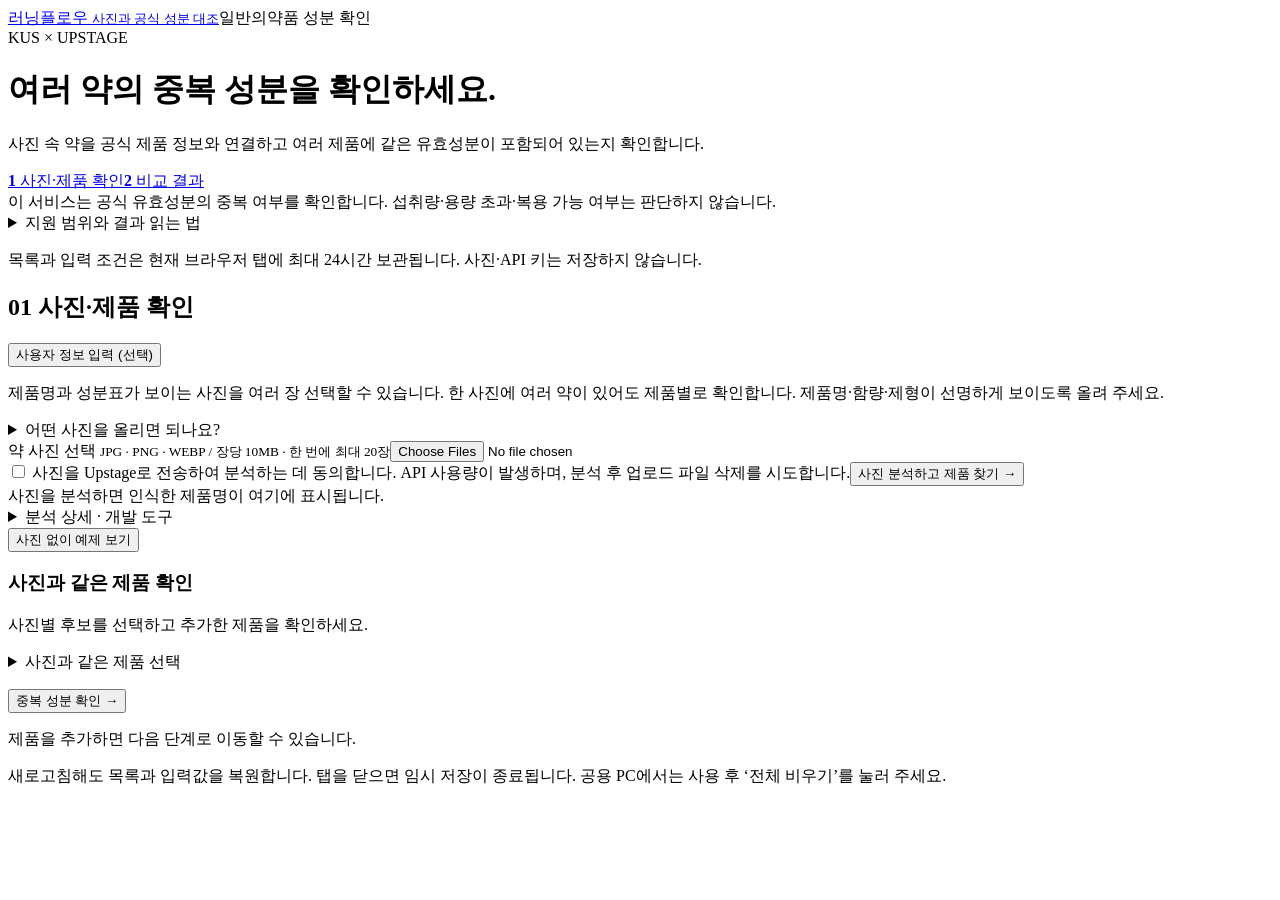
==== static/index.html @ e00e4c8e "Add files via upload" ====
<!doctype html><html lang="ko"><head><meta charset="utf-8"><meta name="viewport" content="width=device-width,initial-scale=1"><title>러닝플로우 | 약 성분 중복 확인</title><link rel="stylesheet" href="/style.css"></head><body>
<header><a class="logo" href="/">러닝플로우 <small>사진과 공식 성분 대조</small></a><span>일반의약품 성분 확인</span></header>
<main><div class="eyebrow">KUS × UPSTAGE</div><h1 id="serviceTitle">여러 약의 중복 성분을 확인하세요.</h1><p class="lead" id="servicePurpose">사진 속 약을 공식 제품 정보와 연결하고 여러 제품에 같은 유효성분이 포함되어 있는지 확인합니다.</p><nav class="steps" aria-label="이용 순서"><a href="#photoStep" data-wizard-step="1"><b>1</b> 사진·제품 확인</a><a href="#resultStep" data-wizard-step="3"><b>2</b> 비교 결과</a></nav><div class="notice amber">이 서비스는 공식 유효성분의 중복 여부를 확인합니다. 섭취량·용량 초과·복용 가능 여부는 판단하지 않습니다.</div><details class="support-guide"><summary>지원 범위와 결과 읽는 법</summary><p>공식 성분코드를 우선 사용하고, 코드가 없으면 정규화한 성분명이 같은 경우에 묶습니다. 공식 성분이 확인되지 않은 제품은 제외하거나 정보를 다시 확인해야 합니다. 중복 없음은 병용 가능을 의미하지 않으며, 다른 성분 간 상호작용과 개인별 복용 적합성은 평가하지 않습니다.</p></details><p id="errorHelp" class="notice amber" role="alert" hidden></p><p id="saveNotice" class="muted">목록과 입력 조건은 현재 브라우저 탭에 최대 24시간 보관됩니다. 사진·API 키는 저장하지 않습니다.</p><div class="analysis-layout"><section class="card" id="photoStep"><div class="photo-step-heading"><h2><span class="step-number">01</span> 사진·제품 확인</h2><button type="button" id="openUserProfile" class="profile-trigger" aria-haspopup="dialog">사용자 정보 입력 (선택)</button></div><p>제품명과 성분표가 보이는 사진을 여러 장 선택할 수 있습니다. 한 사진에 여러 약이 있어도 제품별로 확인합니다. 제품명·함량·제형이 선명하게 보이도록 올려 주세요.</p><details class="photo-guide"><summary>어떤 사진을 올리면 되나요?</summary><span>글자가 잘리지 않게 · 빛 반사 없이 · 초점이 맞도록</span><span>상자 앞면만 촬영하면 성분과 용법 정보가 확인되지 않을 수 있습니다.</span></details><div class="photo-workspace"><div class="photo-analysis-panel"><div class="upload-area"><label for="image" class="file-label">약 사진 선택 <small>JPG · PNG · WEBP / 장당 10MB · 한 번에 최대 20장</small></label><input id="image" multiple type="file" accept="image/jpeg,image/png,image/webp"><div id="imagePreview" hidden><img id="previewImage" alt="선택한 약 사진"><p id="previewCaption"></p></div></div><label class="check"><input id="consent" type="checkbox"> 사진을 Upstage로 전송하여 분석하는 데 동의합니다. API 사용량이 발생하며, 분석 후 업로드 파일 삭제를 시도합니다.</label><button class="primary" id="analyze">사진 분석하고 제품 찾기 →</button><div id="searchReason" role="status"></div><div id="photoSummary" aria-live="polite" class="photo-output">사진을 분석하면 인식한 제품명이 여기에 표시됩니다.</div><details class="technical"><summary>분석 상세 · 개발 도구</summary><div id="connection" class="notice" role="status">최신 설정 연결 상태 확인 중</div><div class="notice">Studio에서 저장한 최신 설정으로 새 분석을 요청합니다. 특정 버전으로 고정하지 않습니다. 새로고침은 연결 상태만 갱신하며, 사진은 분석 버튼을 누를 때만 전송합니다.</div><p id="analysisVersion" class="muted">분석 전</p><details><summary>분석 원본과 경고</summary><pre id="studioResult">분석 전</pre></details><label>추출 JSON 가져오기 <input id="jsonImport" type="file" accept=".json,application/json"></label></details><button id="demo" class="demo-entry">사진 없이 예제 보기</button></div><aside class="product-review-panel" aria-label="제품 확인"><h3>사진과 같은 제품 확인</h3><p class="muted">사진별 후보를 선택하고 추가한 제품을 확인하세요.</p><details id="productPicker" class="product-picker"><summary>사진과 같은 제품 선택</summary><div id="productOptions" role="radiogroup" aria-label="공식 제품명 선택"><p>1번에서 사진을 분석하면 제품명이 표시됩니다.</p></div></details><div id="batchProgress" role="status" aria-live="polite"></div><div id="batchChoices"></div><p id="selectionStatus" role="status" aria-live="polite"></p><button id="retrySelection" type="button" hidden>선택한 제품 다시 적용</button><div id="stepOneProducts" class="step-products" aria-live="polite"></div></aside></div><div class="wizard-actions"><button id="nextToQuantity" class="primary">중복 성분 확인 →</button></div><p id="stepOneHint" class="muted">제품을 추가하면 다음 단계로 이동할 수 있습니다.</p></section>


<section class="card" id="basket" hidden><div class="sectionhead"><h2><span class="step-number">02</span> 제품·수량 확인 <span id="basketCount" class="count">0개</span></h2></div><p>선택한 제품의 비교 수량과 입력 조건을 확인하세요. 제품 추가·변경은 이전 단계에서 할 수 있습니다.</p><label class="mode-control" for="quantityIntent">입력하는 양 <select id="quantityIntent"><option value="planned">앞으로 먹을 양</option><option value="taken">이미 먹은 양</option></select></label><details id="preventiveMission" class="preventive-mission"><summary>복용 전 확인할 3가지</summary><span>① 같은 성분이 겹치는지</span><span>② 입력한 양이 적용 가능한 용량 기준을 넘는지</span><span>③ 공식 자료에 병용 약·음식·음주 주의사항이 있는지</span><small>자료가 없는 항목은 확인 필요입니다. 모든 상호작용이나 개인별 안전성을 판정하지 않습니다.</small></details><p id="intentHelp" class="muted">예정한 양만 비교합니다. 이미 먹은 양은 자동으로 더하지 않으며, 결과는 복용 허가가 아닙니다.</p><label class="mode-control">수량 기준 <select id="mode"><option value="single">한 번에 비교할 수량</option><option value="day">하루 총수량 · 최대량 비교</option></select></label><div id="basketList" class="empty">아직 추가한 약이 없습니다. 위에서 사진을 분석하고 제품을 선택하세요.</div><details id="overrideEditor" class="override-editor" hidden><summary>검증된 품목별 함량 등록</summary><form id="overrideForm"><p id="overrideProduct"></p><p>공식 설명서 또는 제조사 자료에서 확인한 전체 유효성분의 총함량을 입력하세요. 등록만으로 출처의 진위를 자동 검증하지 않습니다.</p><label>성분 목록 (한 줄에 한 성분)<textarea id="overrideIngredients" rows="5" required placeholder="성분명|성분코드(없으면 비움)|함량 mg|기준수량|기준단위"></textarea></label><p>예시 형식: 성분명|M코드|500|1|정 — 기준단위: 정·캡슐·포·mL. 층별 성분은 자료에서 검증한 총함량 한 행으로 입력합니다.</p><label>검토자 <input id="overrideReviewer" required maxlength="100"></label><label>확인일 <input id="overrideDate" type="date" required></label><label>공식 출처 URL <input id="overrideSource" type="url" required placeholder="https://..."></label><label>제품·함량·기준이 명시된 근거 원문 <textarea id="overrideEvidence" rows="4" required></textarea></label><label class="check"><input id="overrideReviewed" type="checkbox" required>동일 품목의 전체 유효성분·총함량·기준 수량을 공식 자료와 대조했습니다.</label><button class="primary">검토한 데이터 저장 후 적용</button><button id="overrideCancel" type="button">닫기</button></form></details><label class="check"><input id="scenarioConsent" type="checkbox"> 입력한 수량은 비교용이며, 복용 간격·개인별 건강 상태를 반영한 복용 판단이 아님을 확인했습니다.</label><p id="profileRequired" role="status">만 나이와 체중을 입력하면 비교할 수 있습니다.</p><div class="basket-actions"><button id="backToPhoto">← 사진·제품 확인</button><button class="primary" id="evaluate" disabled>중복 성분과 합산량 확인</button> <button id="clear">전체 비우기</button></div><p id="basketHint" class="muted">제품을 추가하면 여기에 수량 입력란이 표시됩니다.</p></section></div>
<section class="card" id="resultStep" hidden><div class="sectionhead"><h2><span class="step-number">02</span> 중복 성분 결과</h2><button id="download" disabled>결과 내려받기 ↓</button></div><div class="wizard-actions"><button id="backToQuantity">← 사진·제품 수정하기</button></div><div id="result" class="empty">1번에서 제품을 추가한 뒤 중복 성분 확인을 눌러 주세요.</div></section><p id="status" role="status" aria-live="polite"></p><footer>새로고침해도 목록과 입력값을 복원합니다. 탭을 닫으면 임시 저장이 종료됩니다. 공용 PC에서는 사용 후 ‘전체 비우기’를 눌러 주세요.</footer></main>
<dialog id="userProfileDialog" aria-labelledby="userProfileTitle"><div class="profile-modal-heading"><h2 id="userProfileTitle">사용자 정보 입력 <small>(선택)</small></h2><button type="button" id="closeUserProfile" aria-label="사용자 정보 창 닫기">×</button></div><p class="muted">입력하지 않아도 중복 성분을 확인할 수 있습니다.</p><fieldset class="user-profile"><legend>사용자 정보</legend><div class="profile-fields"><label for="ageYears">만 나이 (선택)<input id="ageYears" type="number" min="0" max="130" step="any" placeholder="예: 10"></label><label for="weightKg">체중 kg (선택)<input id="weightKg" type="number" min="0.1" max="500" step="any" placeholder="예: 30"></label></div><p id="profileNote" aria-live="polite">입력하지 않아도 중복 성분을 확인할 수 있습니다. 현재 중복 확인에는 나이·체중을 사용하지 않습니다.</p></fieldset><form method="dialog" class="profile-modal-actions"><button class="primary">완료</button></form></dialog><script src="/app.js"></script></body></html>
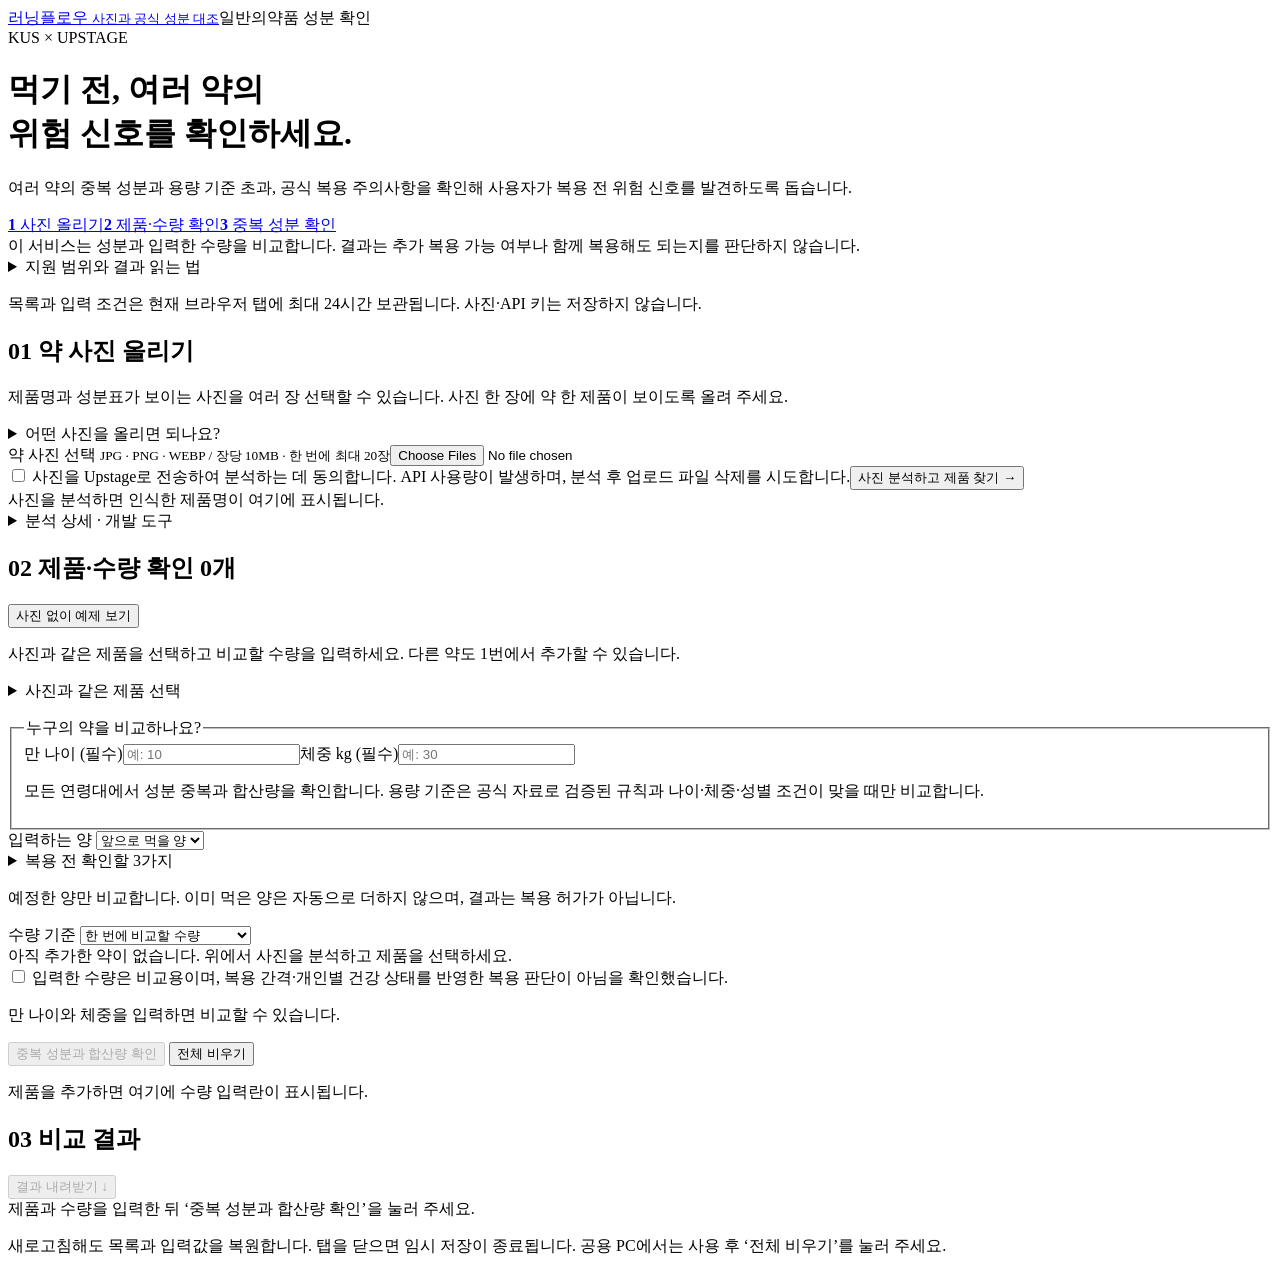
==== commit e1d16c30: "Add files via upload" ====
--- a/static/index.html
+++ b/static/index.html
@@ -1,8 +1,8 @@
 <!doctype html><html lang="ko"><head><meta charset="utf-8"><meta name="viewport" content="width=device-width,initial-scale=1"><title>러닝플로우 | 약 성분 중복 확인</title><link rel="stylesheet" href="/style.css"></head><body>
 <header><a class="logo" href="/">러닝플로우 <small>사진과 공식 성분 대조</small></a><span>일반의약품 성분 확인</span></header>
-<main><div class="eyebrow">KUS × UPSTAGE</div><h1 id="serviceTitle">여러 약의 중복 성분을 확인하세요.</h1><p class="lead" id="servicePurpose">사진 속 약을 공식 제품 정보와 연결하고 여러 제품에 같은 유효성분이 포함되어 있는지 확인합니다.</p><nav class="steps" aria-label="이용 순서"><a href="#photoStep" data-wizard-step="1"><b>1</b> 사진·제품 확인</a><a href="#resultStep" data-wizard-step="3"><b>2</b> 비교 결과</a></nav><div class="notice amber">이 서비스는 공식 유효성분의 중복 여부를 확인합니다. 섭취량·용량 초과·복용 가능 여부는 판단하지 않습니다.</div><details class="support-guide"><summary>지원 범위와 결과 읽는 법</summary><p>공식 성분코드를 우선 사용하고, 코드가 없으면 정규화한 성분명이 같은 경우에 묶습니다. 공식 성분이 확인되지 않은 제품은 제외하거나 정보를 다시 확인해야 합니다. 중복 없음은 병용 가능을 의미하지 않으며, 다른 성분 간 상호작용과 개인별 복용 적합성은 평가하지 않습니다.</p></details><p id="errorHelp" class="notice amber" role="alert" hidden></p><p id="saveNotice" class="muted">목록과 입력 조건은 현재 브라우저 탭에 최대 24시간 보관됩니다. 사진·API 키는 저장하지 않습니다.</p><div class="analysis-layout"><section class="card" id="photoStep"><div class="photo-step-heading"><h2><span class="step-number">01</span> 사진·제품 확인</h2><button type="button" id="openUserProfile" class="profile-trigger" aria-haspopup="dialog">사용자 정보 입력 (선택)</button></div><p>제품명과 성분표가 보이는 사진을 여러 장 선택할 수 있습니다. 한 사진에 여러 약이 있어도 제품별로 확인합니다. 제품명·함량·제형이 선명하게 보이도록 올려 주세요.</p><details class="photo-guide"><summary>어떤 사진을 올리면 되나요?</summary><span>글자가 잘리지 않게 · 빛 반사 없이 · 초점이 맞도록</span><span>상자 앞면만 촬영하면 성분과 용법 정보가 확인되지 않을 수 있습니다.</span></details><div class="photo-workspace"><div class="photo-analysis-panel"><div class="upload-area"><label for="image" class="file-label">약 사진 선택 <small>JPG · PNG · WEBP / 장당 10MB · 한 번에 최대 20장</small></label><input id="image" multiple type="file" accept="image/jpeg,image/png,image/webp"><div id="imagePreview" hidden><img id="previewImage" alt="선택한 약 사진"><p id="previewCaption"></p></div></div><label class="check"><input id="consent" type="checkbox"> 사진을 Upstage로 전송하여 분석하는 데 동의합니다. API 사용량이 발생하며, 분석 후 업로드 파일 삭제를 시도합니다.</label><button class="primary" id="analyze">사진 분석하고 제품 찾기 →</button><div id="searchReason" role="status"></div><div id="photoSummary" aria-live="polite" class="photo-output">사진을 분석하면 인식한 제품명이 여기에 표시됩니다.</div><details class="technical"><summary>분석 상세 · 개발 도구</summary><div id="connection" class="notice" role="status">최신 설정 연결 상태 확인 중</div><div class="notice">Studio에서 저장한 최신 설정으로 새 분석을 요청합니다. 특정 버전으로 고정하지 않습니다. 새로고침은 연결 상태만 갱신하며, 사진은 분석 버튼을 누를 때만 전송합니다.</div><p id="analysisVersion" class="muted">분석 전</p><details><summary>분석 원본과 경고</summary><pre id="studioResult">분석 전</pre></details><label>추출 JSON 가져오기 <input id="jsonImport" type="file" accept=".json,application/json"></label></details><button id="demo" class="demo-entry">사진 없이 예제 보기</button></div><aside class="product-review-panel" aria-label="제품 확인"><h3>사진과 같은 제품 확인</h3><p class="muted">사진별 후보를 선택하고 추가한 제품을 확인하세요.</p><details id="productPicker" class="product-picker"><summary>사진과 같은 제품 선택</summary><div id="productOptions" role="radiogroup" aria-label="공식 제품명 선택"><p>1번에서 사진을 분석하면 제품명이 표시됩니다.</p></div></details><div id="batchProgress" role="status" aria-live="polite"></div><div id="batchChoices"></div><p id="selectionStatus" role="status" aria-live="polite"></p><button id="retrySelection" type="button" hidden>선택한 제품 다시 적용</button><div id="stepOneProducts" class="step-products" aria-live="polite"></div></aside></div><div class="wizard-actions"><button id="nextToQuantity" class="primary">중복 성분 확인 →</button></div><p id="stepOneHint" class="muted">제품을 추가하면 다음 단계로 이동할 수 있습니다.</p></section>
+<main><div class="eyebrow">KUS × UPSTAGE</div><h1 id="serviceTitle">먹기 전, 여러 약의<br>위험 신호를 확인하세요.</h1><p class="lead" id="servicePurpose">여러 약의 중복 성분과 용량 기준 초과, 공식 복용 주의사항을 확인해 사용자가 복용 전 위험 신호를 발견하도록 돕습니다.</p><nav class="steps" aria-label="이용 순서"><a href="#photoStep"><b>1</b> 사진 올리기</a><a href="#basket"><b>2</b> 제품·수량 확인</a><a href="#resultStep"><b>3</b> 중복 성분 확인</a></nav><div class="notice amber">이 서비스는 성분과 입력한 수량을 비교합니다. 결과는 추가 복용 가능 여부나 함께 복용해도 되는지를 판단하지 않습니다.</div><details class="support-guide"><summary>지원 범위와 결과 읽는 법</summary><p>일반의약품의 공식 성분과 입력 수량을 합산합니다. 모든 약의 공식 함량이 자동 확인되는 것은 아닙니다. 자료 누락·단위 미지원·공식 자료 충돌은 확인 필요로 남깁니다.</p><p>아동·청소년의 하루 최대량 기준은 현재 어린이부루펜시럽, 어린이타이레놀현탁액, 타이레놀정500밀리그람의 등록 품목·연령·체중 조건에 한정됩니다. 어린이타이레놀현탁액은 만 1세 이상 13세 미만·7kg 이상 43kg 미만에서 비교합니다. ‘하루 총수량’ 모드를 선택하세요.</p><p>성분 공통 기준: 만 19세 이상에서는 공식 성분코드가 같은 아세트아미노펜의 여러 제품 합산량을 식약처 안내의 하루 4,000mg 기준과 비교합니다. 제품별로 더 낮은 제한이 있을 수 있으며, 1회량·소아·청소년에는 이 공통 기준을 적용하지 않습니다.</p><p>기준 미초과는 추가 복용 허가가 아닙니다. 다른 품목·조건은 합산만 제공하고 최대량은 미판정일 수 있습니다. 임신·수유·개인 질환 및 복용 간격은 평가하지 않습니다.</p></details><p id="errorHelp" class="notice amber" role="alert" hidden></p><p id="saveNotice" class="muted">목록과 입력 조건은 현재 브라우저 탭에 최대 24시간 보관됩니다. 사진·API 키는 저장하지 않습니다.</p><div class="analysis-layout"><section class="card" id="photoStep"><h2><span class="step-number">01</span> 약 사진 올리기</h2><p>제품명과 성분표가 보이는 사진을 여러 장 선택할 수 있습니다. 사진 한 장에 약 한 제품이 보이도록 올려 주세요.</p><details class="photo-guide"><summary>어떤 사진을 올리면 되나요?</summary><span>글자가 잘리지 않게 · 빛 반사 없이 · 초점이 맞도록</span><span>상자 앞면만 촬영하면 성분과 용법 정보가 확인되지 않을 수 있습니다.</span></details><div class="upload-area"><label for="image" class="file-label">약 사진 선택 <small>JPG · PNG · WEBP / 장당 10MB · 한 번에 최대 20장</small></label><input id="image" multiple type="file" accept="image/jpeg,image/png,image/webp"><div id="imagePreview" hidden><img id="previewImage" alt="선택한 약 사진"><p id="previewCaption"></p></div></div><label class="check"><input id="consent" type="checkbox"> 사진을 Upstage로 전송하여 분석하는 데 동의합니다. API 사용량이 발생하며, 분석 후 업로드 파일 삭제를 시도합니다.</label><button class="primary" id="analyze">사진 분석하고 제품 찾기 →</button><div id="searchReason" role="status"></div><div id="photoSummary" aria-live="polite" class="photo-output">사진을 분석하면 인식한 제품명이 여기에 표시됩니다.</div><details class="technical"><summary>분석 상세 · 개발 도구</summary><div id="connection" class="notice" role="status">고정 설정 연결 상태 확인 중</div><div class="notice">Studio 설정 15번으로 고정하여 분석합니다. 이후 Studio에서 만든 새 버전은 자동 적용하지 않습니다. 새로고침은 연결 상태만 갱신하며, 사진은 분석 버튼을 누를 때만 전송합니다.</div><p id="analysisVersion" class="muted">분석 전</p><details><summary>분석 원본과 경고</summary><pre id="studioResult">분석 전</pre></details><label>추출 JSON 가져오기 <input id="jsonImport" type="file" accept=".json,application/json"></label></details></section>
 
 
-<section class="card" id="basket" hidden><div class="sectionhead"><h2><span class="step-number">02</span> 제품·수량 확인 <span id="basketCount" class="count">0개</span></h2></div><p>선택한 제품의 비교 수량과 입력 조건을 확인하세요. 제품 추가·변경은 이전 단계에서 할 수 있습니다.</p><label class="mode-control" for="quantityIntent">입력하는 양 <select id="quantityIntent"><option value="planned">앞으로 먹을 양</option><option value="taken">이미 먹은 양</option></select></label><details id="preventiveMission" class="preventive-mission"><summary>복용 전 확인할 3가지</summary><span>① 같은 성분이 겹치는지</span><span>② 입력한 양이 적용 가능한 용량 기준을 넘는지</span><span>③ 공식 자료에 병용 약·음식·음주 주의사항이 있는지</span><small>자료가 없는 항목은 확인 필요입니다. 모든 상호작용이나 개인별 안전성을 판정하지 않습니다.</small></details><p id="intentHelp" class="muted">예정한 양만 비교합니다. 이미 먹은 양은 자동으로 더하지 않으며, 결과는 복용 허가가 아닙니다.</p><label class="mode-control">수량 기준 <select id="mode"><option value="single">한 번에 비교할 수량</option><option value="day">하루 총수량 · 최대량 비교</option></select></label><div id="basketList" class="empty">아직 추가한 약이 없습니다. 위에서 사진을 분석하고 제품을 선택하세요.</div><details id="overrideEditor" class="override-editor" hidden><summary>검증된 품목별 함량 등록</summary><form id="overrideForm"><p id="overrideProduct"></p><p>공식 설명서 또는 제조사 자료에서 확인한 전체 유효성분의 총함량을 입력하세요. 등록만으로 출처의 진위를 자동 검증하지 않습니다.</p><label>성분 목록 (한 줄에 한 성분)<textarea id="overrideIngredients" rows="5" required placeholder="성분명|성분코드(없으면 비움)|함량 mg|기준수량|기준단위"></textarea></label><p>예시 형식: 성분명|M코드|500|1|정 — 기준단위: 정·캡슐·포·mL. 층별 성분은 자료에서 검증한 총함량 한 행으로 입력합니다.</p><label>검토자 <input id="overrideReviewer" required maxlength="100"></label><label>확인일 <input id="overrideDate" type="date" required></label><label>공식 출처 URL <input id="overrideSource" type="url" required placeholder="https://..."></label><label>제품·함량·기준이 명시된 근거 원문 <textarea id="overrideEvidence" rows="4" required></textarea></label><label class="check"><input id="overrideReviewed" type="checkbox" required>동일 품목의 전체 유효성분·총함량·기준 수량을 공식 자료와 대조했습니다.</label><button class="primary">검토한 데이터 저장 후 적용</button><button id="overrideCancel" type="button">닫기</button></form></details><label class="check"><input id="scenarioConsent" type="checkbox"> 입력한 수량은 비교용이며, 복용 간격·개인별 건강 상태를 반영한 복용 판단이 아님을 확인했습니다.</label><p id="profileRequired" role="status">만 나이와 체중을 입력하면 비교할 수 있습니다.</p><div class="basket-actions"><button id="backToPhoto">← 사진·제품 확인</button><button class="primary" id="evaluate" disabled>중복 성분과 합산량 확인</button> <button id="clear">전체 비우기</button></div><p id="basketHint" class="muted">제품을 추가하면 여기에 수량 입력란이 표시됩니다.</p></section></div>
-<section class="card" id="resultStep" hidden><div class="sectionhead"><h2><span class="step-number">02</span> 중복 성분 결과</h2><button id="download" disabled>결과 내려받기 ↓</button></div><div class="wizard-actions"><button id="backToQuantity">← 사진·제품 수정하기</button></div><div id="result" class="empty">1번에서 제품을 추가한 뒤 중복 성분 확인을 눌러 주세요.</div></section><p id="status" role="status" aria-live="polite"></p><footer>새로고침해도 목록과 입력값을 복원합니다. 탭을 닫으면 임시 저장이 종료됩니다. 공용 PC에서는 사용 후 ‘전체 비우기’를 눌러 주세요.</footer></main>
-<dialog id="userProfileDialog" aria-labelledby="userProfileTitle"><div class="profile-modal-heading"><h2 id="userProfileTitle">사용자 정보 입력 <small>(선택)</small></h2><button type="button" id="closeUserProfile" aria-label="사용자 정보 창 닫기">×</button></div><p class="muted">입력하지 않아도 중복 성분을 확인할 수 있습니다.</p><fieldset class="user-profile"><legend>사용자 정보</legend><div class="profile-fields"><label for="ageYears">만 나이 (선택)<input id="ageYears" type="number" min="0" max="130" step="any" placeholder="예: 10"></label><label for="weightKg">체중 kg (선택)<input id="weightKg" type="number" min="0.1" max="500" step="any" placeholder="예: 30"></label></div><p id="profileNote" aria-live="polite">입력하지 않아도 중복 성분을 확인할 수 있습니다. 현재 중복 확인에는 나이·체중을 사용하지 않습니다.</p></fieldset><form method="dialog" class="profile-modal-actions"><button class="primary">완료</button></form></dialog><script src="/app.js"></script></body></html>
+<section class="card" id="basket"><div class="sectionhead"><h2><span class="step-number">02</span> 제품·수량 확인 <span id="basketCount" class="count">0개</span></h2><button id="demo">사진 없이 예제 보기</button></div><p>사진과 같은 제품을 선택하고 비교할 수량을 입력하세요. 다른 약도 1번에서 추가할 수 있습니다.</p><details id="productPicker" class="product-picker"><summary>사진과 같은 제품 선택</summary><div id="productOptions" role="radiogroup" aria-label="공식 제품명 선택"><p>1번에서 사진을 분석하면 제품명이 표시됩니다.</p></div></details><div id="batchProgress" role="status" aria-live="polite"></div><div id="batchChoices"></div><p id="selectionStatus" role="status" aria-live="polite"></p><button id="retrySelection" type="button" hidden>선택한 제품 다시 적용</button><fieldset class="user-profile"><legend>누구의 약을 비교하나요?</legend><div class="profile-fields"><label for="ageYears">만 나이 (필수)<input id="ageYears" required type="number" min="0" max="130" step="any" placeholder="예: 10"></label><label for="weightKg">체중 kg (필수)<input id="weightKg" required type="number" min="0.1" max="500" step="any" placeholder="예: 30"></label></div><p id="profileNote" aria-live="polite">모든 연령대에서 성분 중복과 합산량을 확인합니다. 용량 기준은 공식 자료로 검증된 규칙과 나이·체중·성별 조건이 맞을 때만 비교합니다.</p></fieldset><label class="mode-control" for="quantityIntent">입력하는 양 <select id="quantityIntent"><option value="planned">앞으로 먹을 양</option><option value="taken">이미 먹은 양</option></select></label><details id="preventiveMission" class="preventive-mission"><summary>복용 전 확인할 3가지</summary><span>① 같은 성분이 겹치는지</span><span>② 입력한 양이 적용 가능한 용량 기준을 넘는지</span><span>③ 공식 자료에 병용 약·음식·음주 주의사항이 있는지</span><small>자료가 없는 항목은 확인 필요입니다. 모든 상호작용이나 개인별 안전성을 판정하지 않습니다.</small></details><p id="intentHelp" class="muted">예정한 양만 비교합니다. 이미 먹은 양은 자동으로 더하지 않으며, 결과는 복용 허가가 아닙니다.</p><label class="mode-control">수량 기준 <select id="mode"><option value="single">한 번에 비교할 수량</option><option value="day">하루 총수량 · 최대량 비교</option></select></label><div id="basketList" class="empty">아직 추가한 약이 없습니다. 위에서 사진을 분석하고 제품을 선택하세요.</div><details id="overrideEditor" class="override-editor" hidden><summary>검증된 품목별 함량 등록</summary><form id="overrideForm"><p id="overrideProduct"></p><p>공식 설명서 또는 제조사 자료에서 확인한 전체 유효성분의 총함량을 입력하세요. 등록만으로 출처의 진위를 자동 검증하지 않습니다.</p><label>성분 목록 (한 줄에 한 성분)<textarea id="overrideIngredients" rows="5" required placeholder="성분명|성분코드(없으면 비움)|함량 mg|기준수량|기준단위"></textarea></label><p>예시 형식: 성분명|M코드|500|1|정 — 기준단위: 정·캡슐·포·mL. 층별 성분은 자료에서 검증한 총함량 한 행으로 입력합니다.</p><label>검토자 <input id="overrideReviewer" required maxlength="100"></label><label>확인일 <input id="overrideDate" type="date" required></label><label>공식 출처 URL <input id="overrideSource" type="url" required placeholder="https://..."></label><label>제품·함량·기준이 명시된 근거 원문 <textarea id="overrideEvidence" rows="4" required></textarea></label><label class="check"><input id="overrideReviewed" type="checkbox" required>동일 품목의 전체 유효성분·총함량·기준 수량을 공식 자료와 대조했습니다.</label><button class="primary">검토한 데이터 저장 후 적용</button><button id="overrideCancel" type="button">닫기</button></form></details><label class="check"><input id="scenarioConsent" type="checkbox"> 입력한 수량은 비교용이며, 복용 간격·개인별 건강 상태를 반영한 복용 판단이 아님을 확인했습니다.</label><p id="profileRequired" role="status">만 나이와 체중을 입력하면 비교할 수 있습니다.</p><div class="basket-actions"><button class="primary" id="evaluate" disabled>중복 성분과 합산량 확인</button> <button id="clear">전체 비우기</button></div><p id="basketHint" class="muted">제품을 추가하면 여기에 수량 입력란이 표시됩니다.</p></section></div>
+<section class="card" id="resultStep"><div class="sectionhead"><h2><span class="step-number">03</span> 비교 결과</h2><button id="download" disabled>결과 내려받기 ↓</button></div><div id="result" class="empty">제품과 수량을 입력한 뒤 ‘중복 성분과 합산량 확인’을 눌러 주세요.</div></section><p id="status" role="status" aria-live="polite"></p><footer>새로고침해도 목록과 입력값을 복원합니다. 탭을 닫으면 임시 저장이 종료됩니다. 공용 PC에서는 사용 후 ‘전체 비우기’를 눌러 주세요.</footer></main>
+<script src="/app.js"></script></body></html>
